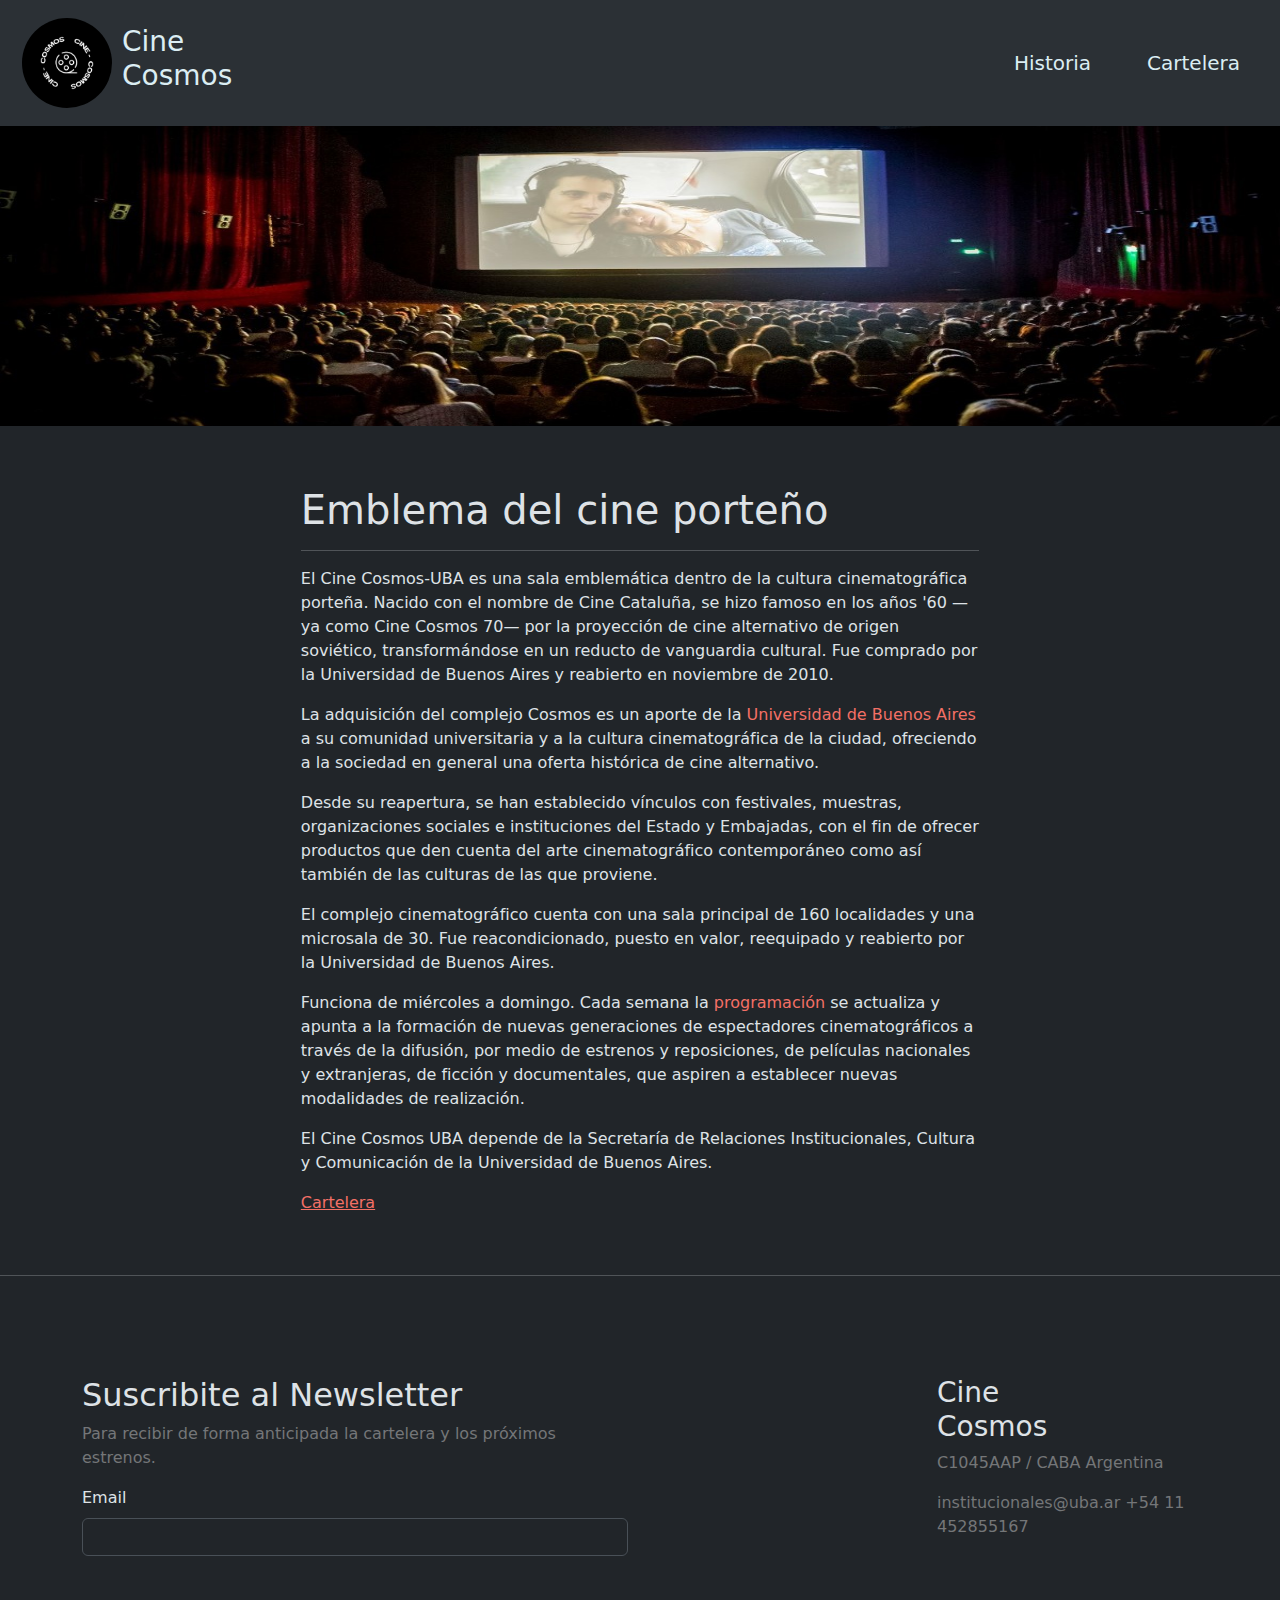
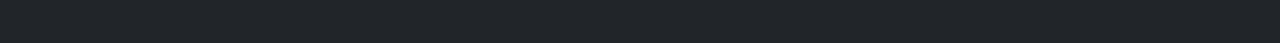
==== pages/historia.html @ e0caf977 "cambios menores en el sass" ====
<!DOCTYPE html>
<html lang="es" data-bs-theme="dark">

<head>
    <meta charset="UTF-8">
    <meta name="viewport" content="width=device-width, initial-scale=1.0">
    <link rel="stylesheet" href="../css/styles.css">
    <link rel="stylesheet" href="https://cdnjs.cloudflare.com/ajax/libs/font-awesome/6.5.1/css/all.min.css"
        integrity="sha512-DTOQO9RWCH3ppGqcWaEA1BIZOC6xxalwEsw9c2QQeAIftl+Vegovlnee1c9QX4TctnWMn13TZye+giMm8e2LwA=="
        crossorigin="anonymous" referrerpolicy="no-referrer" />
    <link href="https://cdn.jsdelivr.net/npm/bootstrap@5.3.3/dist/css/bootstrap.min.css" rel="stylesheet"
        integrity="sha384-QWTKZyjpPEjISv5WaRU9OFeRpok6YctnYmDr5pNlyT2bRjXh0JMhjY6hW+ALEwIH" crossorigin="anonymous">
    <link rel="shortcut icon" href="../IMG/icon.png" type="image/x-icon">
    <link rel="preconnect" href="https://fonts.googleapis.com">
    <link rel="preconnect" href="https://fonts.gstatic.com" crossorigin>
    <link href="https://fonts.googleapis.com/css2?family=Amiri+Quran&display=swap" rel="stylesheet">
    <title>Cine-Cosmos</title>
</head>

<body>

    <header>
        <nav class="navbar navbar-expand-lg bg-body-tertiary">
            <div class="container-fluid">
                <a href="/"><img src="../IMG/icon.png" alt="" class="logo" width="90" height="90">
                </a>
                <a href="">
                    <h3>Cine<br>Cosmos</h3>
                </a>

                <button class="navbar-toggler me-3" type="button" data-bs-toggle="collapse" data-bs-target="#btn"
                    aria-controls="navbarSupportedContent" aria-expanded="false" aria-label="Toggle navigation">
                    <span class="navbar-toggler-icon"></span>
                </button>

                <div class="collapse navbar-collapse" id="btn">
                    <ul class="navbar-nav ms-auto">
                        <li class="nav-item">
                            <a class="nav-link fs-5" href="../pages/historia.html#peliculaH1">Historia</a>
                        </li>
                        <li class="nav-item">
                            <a class="nav-link fs-5" href="../index.html#cartelera">Cartelera</a>
                        </li>
                    </ul>
                </div>
            </div>
        </nav>
    </header>

    <!-- seccion historia  -->


    <section>
        <div class="img-portada">
            <img src="../IMG/Historia.jpg" alt="portada" class=" w-100">
        </div>
        <div class="seccion-historia">
            <div class="container-historia">
                <div class="row justify-content-center">
                    <div class="col-sm-7">
                        <h1 id="peliculaH1">Emblema del cine porteño</h1>
                        <hr>
                        <div class="historia-texto">
                            <p>El Cine Cosmos-UBA es una sala emblemática dentro de la cultura cinematográfica porteña.
                                Nacido con el nombre de Cine Cataluña, se hizo famoso en los años '60 —ya como Cine
                                Cosmos 70— por la proyección de cine alternativo de origen soviético, transformándose en
                                un reducto de vanguardia cultural. Fue comprado por la Universidad de Buenos Aires y
                                reabierto en noviembre de 2010.</p>
                        </div>
                        <p class="pHistoria">
                            La adquisición del complejo Cosmos es un aporte de la <span>Universidad de Buenos
                                Aires</span> a su comunidad universitaria y
                            a la cultura cinematográfica de la ciudad, ofreciendo a la sociedad en general una oferta
                            histórica de cine alternativo.
                        </p>
                        <p class="pHistoria">
                            Desde su reapertura, se han establecido vínculos con festivales, muestras, organizaciones
                            sociales e instituciones del Estado y Embajadas, con el fin de ofrecer productos que den
                            cuenta del arte cinematográfico contemporáneo como así también de las culturas de las que
                            proviene.
                        </p>
                        <p class="pHistoria">
                            El complejo cinematográfico cuenta con una sala principal de 160 localidades y una microsala
                            de 30. Fue reacondicionado, puesto en valor, reequipado y reabierto por la Universidad de
                            Buenos Aires.
                        </p>
                        <p class="pHistoria">
                            Funciona de miércoles a domingo. Cada semana la <span>programación</span> se actualiza y
                            apunta a la formación de
                            nuevas generaciones de espectadores cinematográficos a través de la difusión, por medio de
                            estrenos y reposiciones, de películas nacionales y extranjeras, de ficción y documentales,
                            que aspiren a establecer nuevas modalidades de realización.
                        </p>
                        <p class="pHistoria">
                            El Cine Cosmos UBA depende de la Secretaría de Relaciones Institucionales, Cultura y
                            Comunicación de la Universidad de Buenos Aires.</p>
                        <a href="../index.html#cartelera">Cartelera</a>
                    </div>
                </div>
            </div>

        </div>
    </section>






















    <!-- segundo footer  -->

    <hr>
    <div class="segundoFooter">
        <div class="container">
            <div class="row justify-content-start">
                <div class="col-sm-6">
                    <h2><i class="fa-solid fa-envelope"></i> Suscribite al Newsletter</h2>
                    <p class="lightText">Para recibir de forma anticipada la
                        cartelera y los próximos estrenos.</p>
                    <label for="inputEmail4" class="form-label">Email</label>
                    <input type="email" class="form-control" id="inputEmail4">
                </div>

                <div class="col-sm-3 offset-md-3">
                    <h3>Cine<br>Cosmos</h3>
                    <p class="lightText">C1045AAP / CABA Argentina</p>
                    <p class="lightText">institucionales@uba.ar
                        +54 11 452855167</p>
                    <div class="redes row">
                        <a href="https://facebook.com" target="_blank"><i class="fa-brands fa-facebook"></i></a>
                        <a href="https://twitter.com" target="_blank"><i class="fa-brands fa-x-twitter"></i></a>
                        <a href="https://instagram.com" target="_blank"><i class="fa-brands fa-instagram"></i></a>
                    </div>
                </div>
            </div>
        </div>
    </div>

    <script src="https://cdn.jsdelivr.net/npm/bootstrap@5.3.3/dist/js/bootstrap.bundle.min.js"
        integrity="sha384-YvpcrYf0tY3lHB60NNkmXc5s9fDVZLESaAA55NDzOxhy9GkcIdslK1eN7N6jIeHz"
        crossorigin="anonymous"></script>
</body>

</html>
---- css/styles.css ----
* {
  margin: 0;
  padding: 0;
  box-sizing: border-box;
}

body {
  margin: 0;
}

.corousel .carousel-inner .carousel-item {
  width: 100%;
  max-height: 800px;
}

.h1Carousel {
  font-size: 70px;
  font-weight: 500;
  line-height: 1.2;
  color: #dbedf3;
  text-shadow: 2px 2px 3px black;
}

.carousel-caption {
  top: 500px;
  position: absolute;
  text-align: center;
}
.carousel-caption p {
  margin-bottom: 0.5rem;
  font-weight: 500;
  line-height: 1.2;
  color: #dbedf3;
  text-shadow: 1px 1px 2px black;
}

.horarios {
  font-size: 20px;
}
.horarios span {
  color: #f37066;
}

@media only screen and (min-device-width: 414px) and (max-device-width: 736px) {
  .container {
    max-width: 720px;
  }
  .col-sm-6 {
    flex: 0 0 50%;
    max-width: 50%;
  }
  .col-sm-5 {
    flex: 0 0 41%;
    max-width: 41%;
  }
}
header {
  width: 100%;
}
header img {
  margin: 10px;
  border-radius: 50%;
}
header a {
  text-decoration: none;
  color: #dbedf3;
}
header .nav-item {
  padding: 20px;
}
header .nav-link {
  color: #dbedf3;
}

.wrapper-seccion {
  display: block;
  margin: 50px;
  margin-top: 100px;
}

.titulo-seccion {
  margin: 2%;
  color: #dbedf3;
  margin-left: 10px;
  margin-right: 5px;
}

.col .card {
  position: relative;
  display: flex;
  flex-direction: column;
  border: 1px solid #dbedf3 0, 0, 0, 0.125;
  border-radius: 0.25rem;
}
.col .card .card-img-top {
  object-fit: cover;
  width: 100%;
}
.col .card img {
  vertical-align: middle;
  border-style: none;
}
.col .card .card-body {
  padding: 10px 20px;
}
.col .card .card-title {
  color: #dbedf3;
}
.col .card .card-footer a {
  justify-content: center;
  color: color-secundary;
  margin-left: 93px;
  text-decoration: none;
}
.col .card .card-footer a :hover {
  color: #dbedf3;
}

.lightText {
  color: #747678;
}

.primerfooter {
  display: block;
  margin-left: 250px;
  margin-right: 250px;
  margin-top: 100px;
}

.map-responsive iframe {
  overflow: hidden;
}

.container {
  width: 100%;
}

.segundoFooter {
  margin: 5%;
  flex-wrap: wrap;
  margin-right: -15px;
  margin-left: -15px;
  margin-top: 100px;
}
.segundoFooter .redes {
  display: inline-block;
  vertical-align: baseline;
  margin-left: 8px;
}
.segundoFooter .redes a {
  padding: 10px;
}
.segundoFooter .redes i {
  color: #dbedf3;
}

.container-historia {
  width: 100%;
}

.seccion-historia {
  margin: 60px;
  margin-left: 50px;
  margin-right: 50px;
}

.img-portada {
  overflow: hidden;
  height: 300px;
}

.img-portada img {
  vertical-align: middle;
  border-style: none;
  height: 350px;
}

img {
  vertical-align: middle;
  border-style: none;
}

.container-historia span {
  color: #f37066;
}
.container-historia a {
  color: #f37066;
}
.container-historia a :hover {
  color: #dbedf3;
}

/*# sourceMappingURL=styles.css.map */
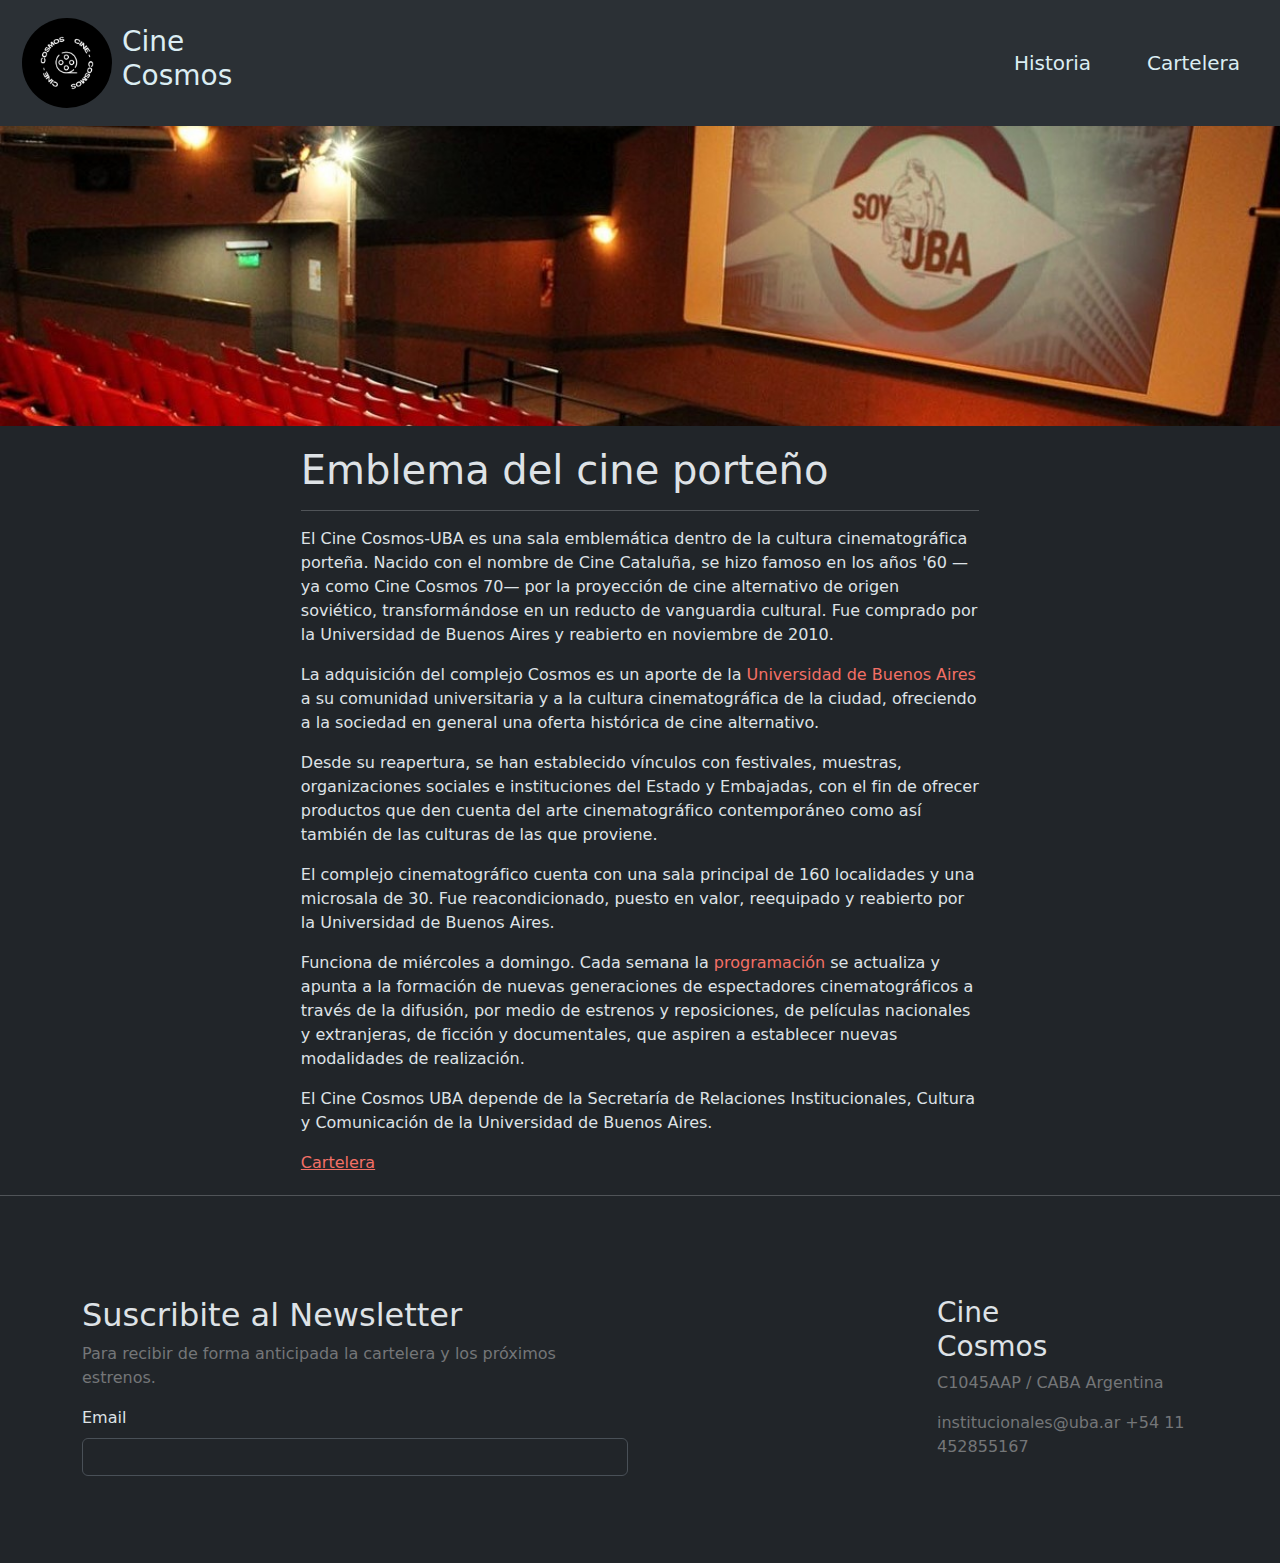
==== commit d72d8a04: "cambios en el index" ====
--- a/pages/historia.html
+++ b/pages/historia.html
@@ -52,7 +52,7 @@
 
     <section>
         <div class="img-portada">
-            <img src="../IMG/Historia.jpg" alt="portada" class=" w-100">
+            <img src="../IMG/Historia.jpg" alt="portada" class="d-block w-100">
         </div>
         <div class="seccion-historia">
             <div class="container-historia">
--- a/css/styles.css
+++ b/css/styles.css
@@ -76,6 +76,8 @@
   display: block;
   margin: 50px;
   margin-top: 100px;
+  margin-left: 50px;
+  margin-right: 50px;
 }
 
 .titulo-seccion {
@@ -107,12 +109,17 @@
   color: #dbedf3;
 }
 .col .card .card-footer a {
-  justify-content: center;
-  color: color-secundary;
-  margin-left: 93px;
+  color: #f37066;
   text-decoration: none;
 }
 .col .card .card-footer a :hover {
+  color: #dbedf3;
+}
+.col .card .card-footer p {
+  justify-content: center;
+  text-align: center;
+}
+.col .card .card-footer p span {
   color: #dbedf3;
 }
 
@@ -159,7 +166,7 @@
 }
 
 .seccion-historia {
-  margin: 60px;
+  margin: 20px;
   margin-left: 50px;
   margin-right: 50px;
 }
@@ -172,7 +179,6 @@
 .img-portada img {
   vertical-align: middle;
   border-style: none;
-  height: 350px;
 }
 
 img {
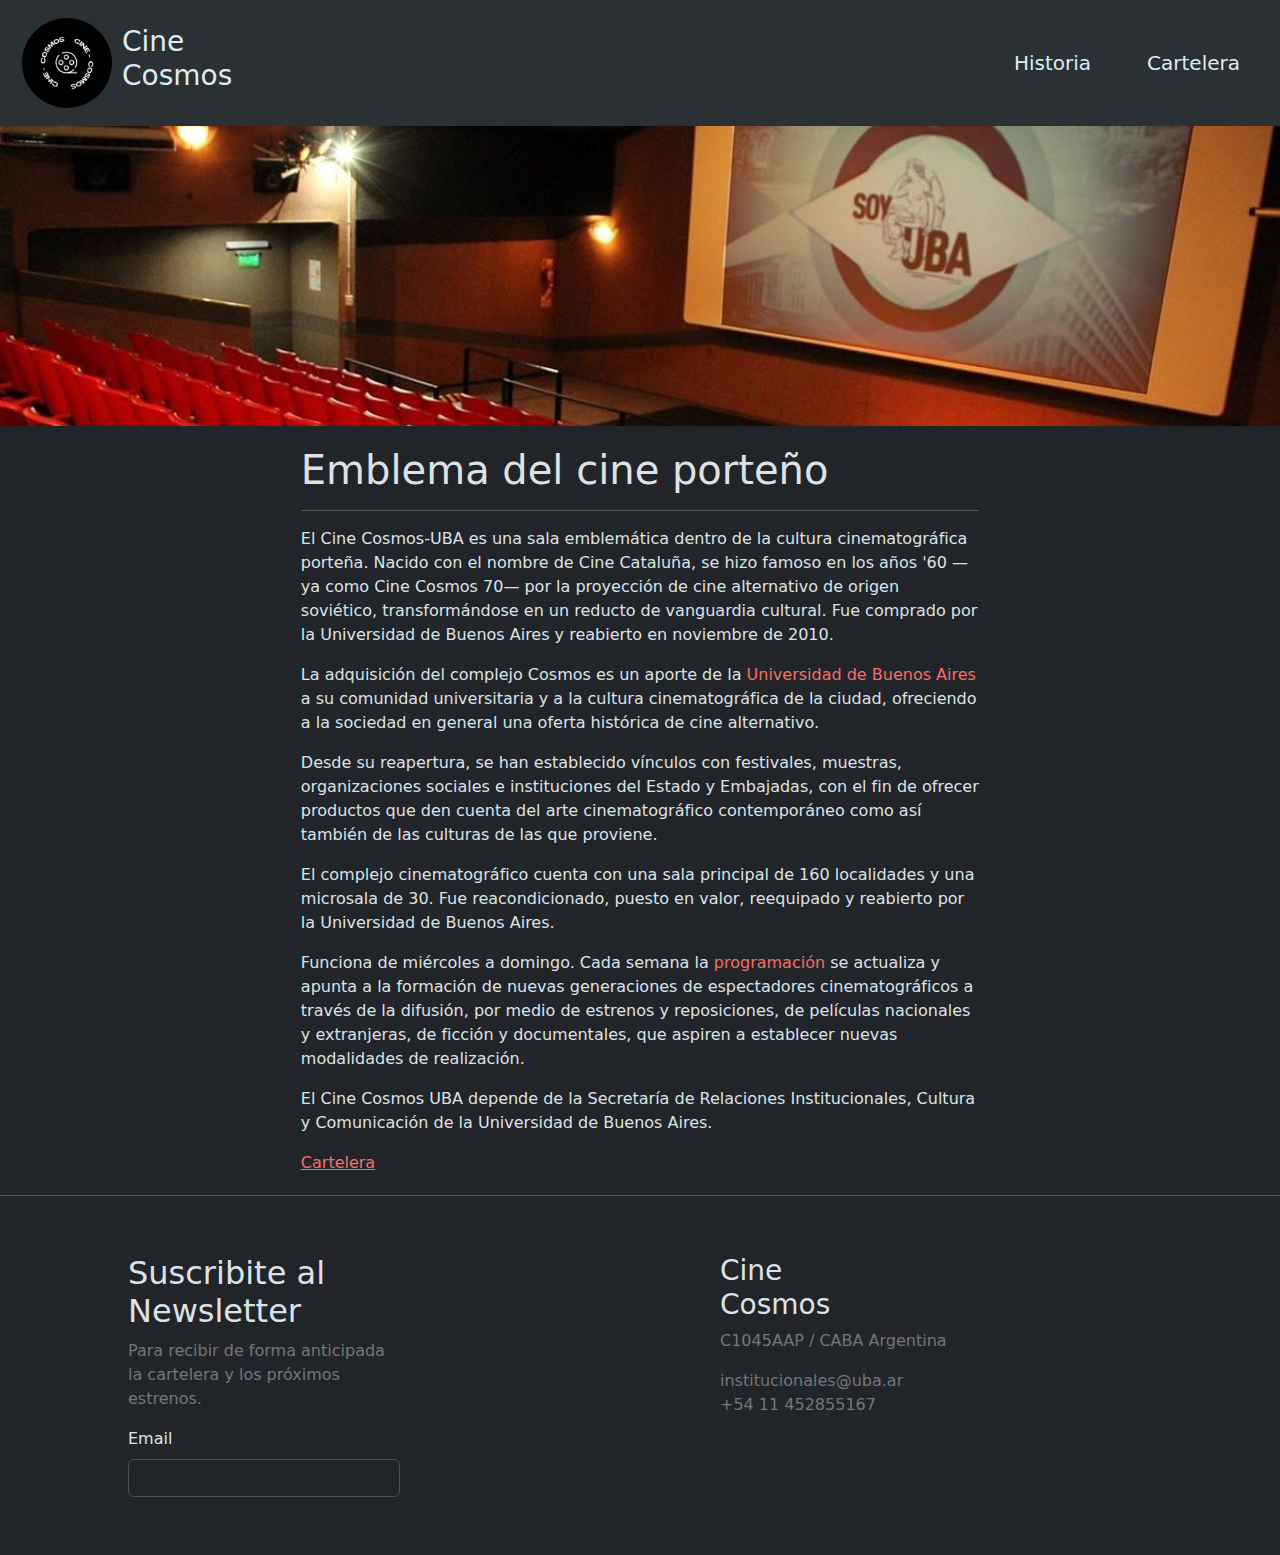
==== commit 0812f99f: "retoques menores en sass" ====
--- a/pages/historia.html
+++ b/pages/historia.html
@@ -101,46 +101,21 @@
 
         </div>
     </section>
-
-
-
-
-
-
-
-
-
-
-
-
-
-
-
-
-
-
-
-
-
-
-    <!-- segundo footer  -->
-
-    <hr>
+<hr>
     <div class="segundoFooter">
-        <div class="container">
+        <div class="container-footer">
             <div class="row justify-content-start">
-                <div class="col-sm-6">
+                <div class="col-sm-3">
                     <h2><i class="fa-solid fa-envelope"></i> Suscribite al Newsletter</h2>
                     <p class="lightText">Para recibir de forma anticipada la
                         cartelera y los próximos estrenos.</p>
                     <label for="inputEmail4" class="form-label">Email</label>
-                    <input type="email" class="form-control" id="inputEmail4">
+                    <input type="email" class="form-control col-sm-1" id="inputEmail4">
                 </div>
-
-                <div class="col-sm-3 offset-md-3">
+                <div class="col-sm-4 offset-md-3">
                     <h3>Cine<br>Cosmos</h3>
                     <p class="lightText">C1045AAP / CABA Argentina</p>
-                    <p class="lightText">institucionales@uba.ar
+                    <p class="lightText">institucionales@uba.ar<br>
                         +54 11 452855167</p>
                     <div class="redes row">
                         <a href="https://facebook.com" target="_blank"><i class="fa-brands fa-facebook"></i></a>
--- a/css/styles.css
+++ b/css/styles.css
@@ -68,7 +68,7 @@
 header .nav-item {
   padding: 20px;
 }
-header .nav-link {
+header .nav-item .nav-link {
   color: #dbedf3;
 }
 
@@ -108,15 +108,18 @@
 .col .card .card-title {
   color: #dbedf3;
 }
+.col .card .card-footer {
+  text-align: center;
+}
 .col .card .card-footer a {
   color: #f37066;
   text-decoration: none;
+  text-align: center;
 }
 .col .card .card-footer a :hover {
   color: #dbedf3;
 }
 .col .card .card-footer p {
-  justify-content: center;
   text-align: center;
 }
 .col .card .card-footer p span {
@@ -128,14 +131,22 @@
 }
 
 .primerfooter {
+  padding: 50px;
   display: block;
-  margin-left: 250px;
-  margin-right: 250px;
-  margin-top: 100px;
-}
-
-.map-responsive iframe {
-  overflow: hidden;
+}
+.primerfooter .como-llegar {
+  text-align: center;
+}
+.primerfooter .como-llegar .titulo-seccion {
+  margin-left: 20px;
+}
+.primerfooter .como-llegar .locacion a {
+  color: #f37066;
+  text-decoration: none;
+  text-align: center;
+}
+.primerfooter .como-llegar .locacion a :hover {
+  color: #dbedf3;
 }
 
 .container {
@@ -143,24 +154,37 @@
 }
 
 .segundoFooter {
+  margin-right: 50px;
+  margin-left: 70px;
+  justify-content: center;
+  align-items: center;
+}
+.segundoFooter .container-footer {
+  width: 100%;
   margin: 5%;
   flex-wrap: wrap;
-  margin-right: -15px;
-  margin-left: -15px;
-  margin-top: 100px;
-}
-.segundoFooter .redes {
+}
+.segundoFooter .container-footer .justify-content-start {
+  justify-content: flex-start;
+}
+.segundoFooter .container-footer .justify-content-start .redes {
   display: inline-block;
   vertical-align: baseline;
   margin-left: 8px;
-}
-.segundoFooter .redes a {
+  margin: 10px;
+}
+.segundoFooter .container-footer .justify-content-start .redes a {
   padding: 10px;
 }
-.segundoFooter .redes i {
-  color: #dbedf3;
-}
-
+.segundoFooter .container-footer .justify-content-start .redes i {
+  color: #dbedf3;
+}
+
+@media (min-width: 992px) {
+  .container {
+    max-width: 960px;
+  }
+}
 .container-historia {
   width: 100%;
 }
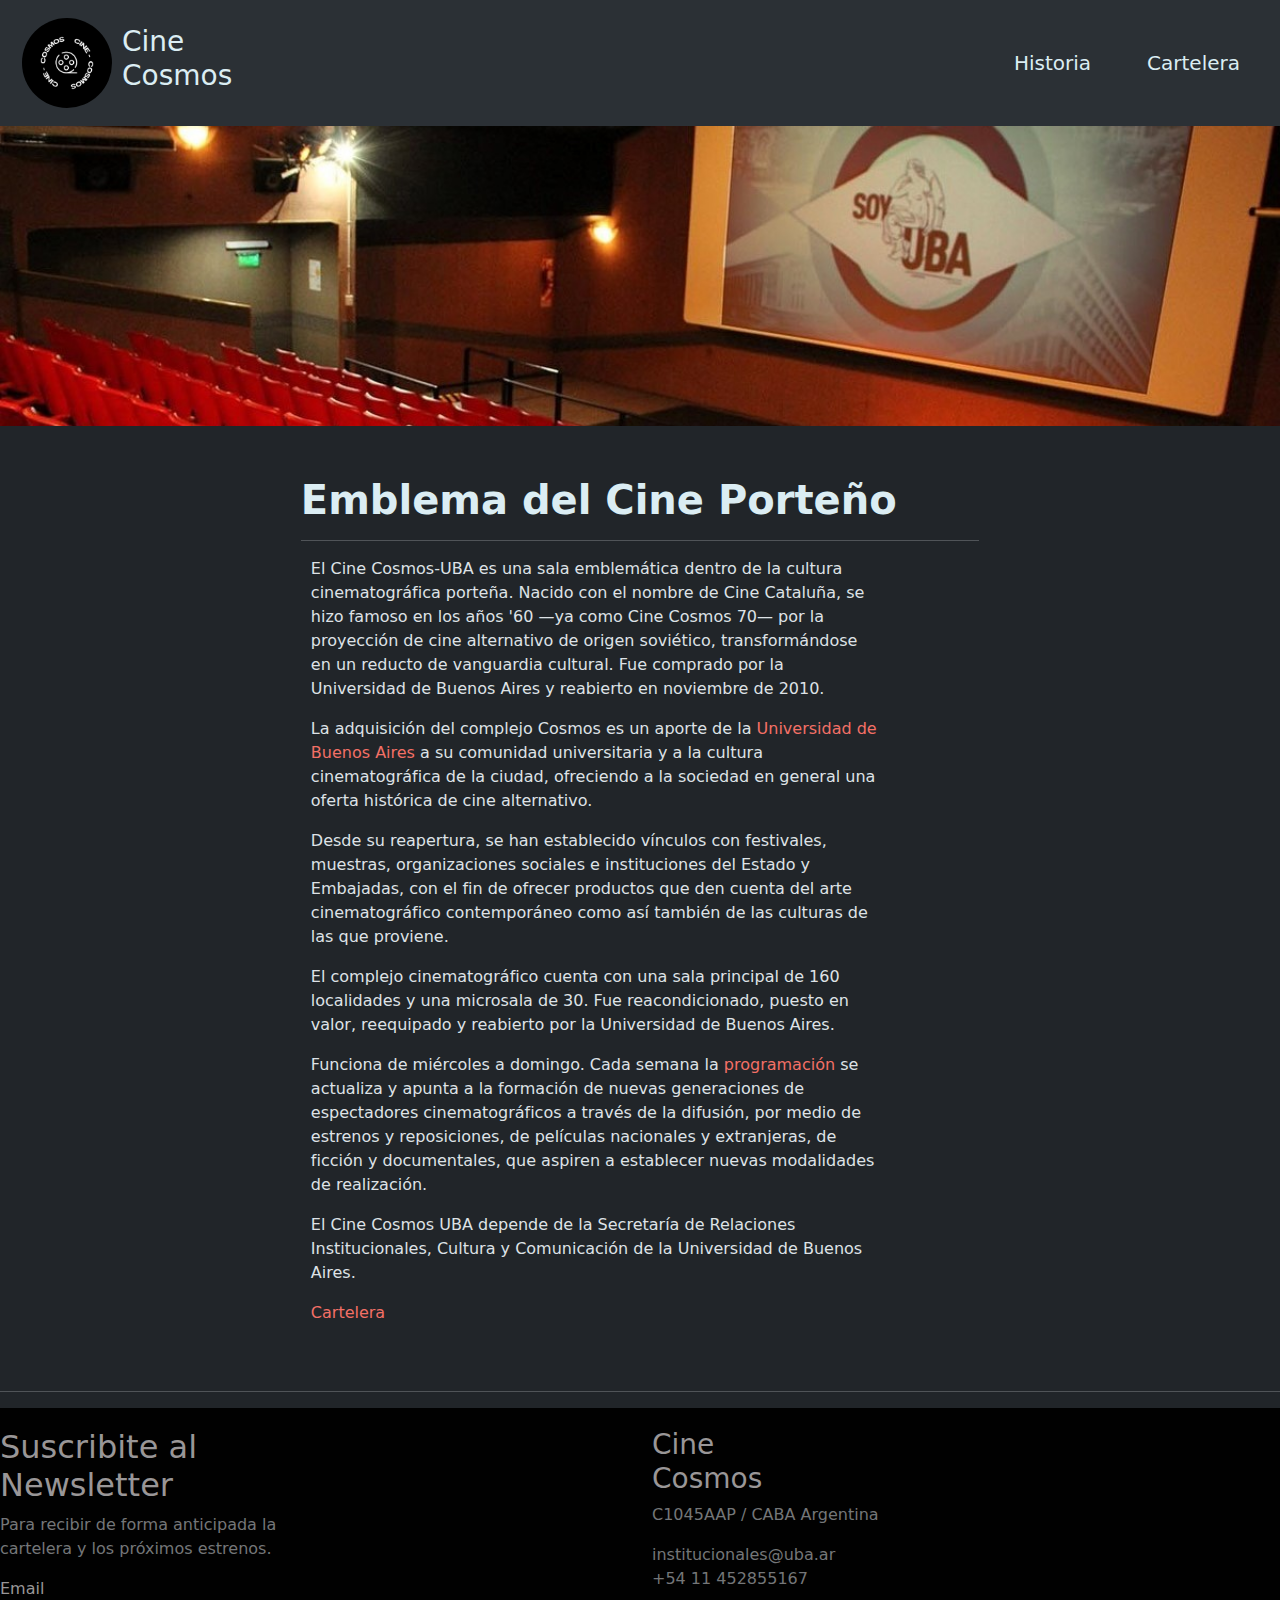
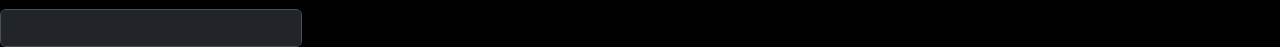
==== commit 3f1edc69: "seccion historia final" ====
--- a/pages/historia.html
+++ b/pages/historia.html
@@ -52,13 +52,13 @@
 
     <section>
         <div class="img-portada">
-            <img src="../IMG/Historia.jpg" alt="portada" class="d-block w-100">
+            <img src="../IMG/Historia.jpg" alt="portada" class="w-100">
         </div>
         <div class="seccion-historia">
             <div class="container-historia">
                 <div class="row justify-content-center">
                     <div class="col-sm-7">
-                        <h1 id="peliculaH1">Emblema del cine porteño</h1>
+                        <h1 id="peliculaH1">Emblema del Cine Porteño</h1>
                         <hr>
                         <div class="historia-texto">
                             <p>El Cine Cosmos-UBA es una sala emblemática dentro de la cultura cinematográfica porteña.
@@ -66,42 +66,50 @@
                                 Cosmos 70— por la proyección de cine alternativo de origen soviético, transformándose en
                                 un reducto de vanguardia cultural. Fue comprado por la Universidad de Buenos Aires y
                                 reabierto en noviembre de 2010.</p>
+
+                            <p>
+                                La adquisición del complejo Cosmos es un aporte de la <span>Universidad de Buenos
+                                    Aires</span> a su comunidad universitaria y
+                                a la cultura cinematográfica de la ciudad, ofreciendo a la sociedad en general una
+                                oferta
+                                histórica de cine alternativo.
+                            </p>
+                            <p>
+                                Desde su reapertura, se han establecido vínculos con festivales, muestras,
+                                organizaciones
+                                sociales e instituciones del Estado y Embajadas, con el fin de ofrecer productos que den
+                                cuenta del arte cinematográfico contemporáneo como así también de las culturas de las
+                                que
+                                proviene.
+                            </p>
+                            <p>
+                                El complejo cinematográfico cuenta con una sala principal de 160 localidades y una
+                                microsala
+                                de 30. Fue reacondicionado, puesto en valor, reequipado y reabierto por la Universidad
+                                de
+                                Buenos Aires.
+                            </p>
+                            <p>
+                                Funciona de miércoles a domingo. Cada semana la <span>programación</span> se actualiza y
+                                apunta a la formación de
+                                nuevas generaciones de espectadores cinematográficos a través de la difusión, por medio
+                                de
+                                estrenos y reposiciones, de películas nacionales y extranjeras, de ficción y
+                                documentales,
+                                que aspiren a establecer nuevas modalidades de realización.
+                            </p>
+                            <p>
+                                El Cine Cosmos UBA depende de la Secretaría de Relaciones Institucionales, Cultura y
+                                Comunicación de la Universidad de Buenos Aires.</p>
+                            <a href="../index.html#cartelera">Cartelera</a>
                         </div>
-                        <p class="pHistoria">
-                            La adquisición del complejo Cosmos es un aporte de la <span>Universidad de Buenos
-                                Aires</span> a su comunidad universitaria y
-                            a la cultura cinematográfica de la ciudad, ofreciendo a la sociedad en general una oferta
-                            histórica de cine alternativo.
-                        </p>
-                        <p class="pHistoria">
-                            Desde su reapertura, se han establecido vínculos con festivales, muestras, organizaciones
-                            sociales e instituciones del Estado y Embajadas, con el fin de ofrecer productos que den
-                            cuenta del arte cinematográfico contemporáneo como así también de las culturas de las que
-                            proviene.
-                        </p>
-                        <p class="pHistoria">
-                            El complejo cinematográfico cuenta con una sala principal de 160 localidades y una microsala
-                            de 30. Fue reacondicionado, puesto en valor, reequipado y reabierto por la Universidad de
-                            Buenos Aires.
-                        </p>
-                        <p class="pHistoria">
-                            Funciona de miércoles a domingo. Cada semana la <span>programación</span> se actualiza y
-                            apunta a la formación de
-                            nuevas generaciones de espectadores cinematográficos a través de la difusión, por medio de
-                            estrenos y reposiciones, de películas nacionales y extranjeras, de ficción y documentales,
-                            que aspiren a establecer nuevas modalidades de realización.
-                        </p>
-                        <p class="pHistoria">
-                            El Cine Cosmos UBA depende de la Secretaría de Relaciones Institucionales, Cultura y
-                            Comunicación de la Universidad de Buenos Aires.</p>
-                        <a href="../index.html#cartelera">Cartelera</a>
                     </div>
                 </div>
             </div>
 
         </div>
     </section>
-<hr>
+    <hr>
     <div class="segundoFooter">
         <div class="container-footer">
             <div class="row justify-content-start">
--- a/css/styles.css
+++ b/css/styles.css
@@ -71,6 +71,9 @@
 header .nav-item .nav-link {
   color: #dbedf3;
 }
+header .nav-item .nav-link:hover {
+  color: #f37066;
+}
 
 .wrapper-seccion {
   display: block;
@@ -116,7 +119,7 @@
   text-decoration: none;
   text-align: center;
 }
-.col .card .card-footer a :hover {
+.col .card .card-footer a:hover {
   color: #dbedf3;
 }
 .col .card .card-footer p {
@@ -149,50 +152,34 @@
   color: #dbedf3;
 }
 
-.container {
-  width: 100%;
-}
-
 .segundoFooter {
-  margin-right: 50px;
-  margin-left: 70px;
-  justify-content: center;
-  align-items: center;
-}
-.segundoFooter .container-footer {
-  width: 100%;
-  margin: 5%;
-  flex-wrap: wrap;
-}
-.segundoFooter .container-footer .justify-content-start {
-  justify-content: flex-start;
-}
-.segundoFooter .container-footer .justify-content-start .redes {
-  display: inline-block;
-  vertical-align: baseline;
-  margin-left: 8px;
-  margin: 10px;
-}
-.segundoFooter .container-footer .justify-content-start .redes a {
-  padding: 10px;
-}
-.segundoFooter .container-footer .justify-content-start .redes i {
-  color: #dbedf3;
-}
-
-@media (min-width: 992px) {
-  .container {
-    max-width: 960px;
-  }
-}
-.container-historia {
-  width: 100%;
+  background-color: #010101;
+  color: #999697;
+  padding-top: 20px;
 }
 
 .seccion-historia {
-  margin: 20px;
-  margin-left: 50px;
-  margin-right: 50px;
+  padding: 50px;
+}
+.seccion-historia .container-historia {
+  width: 100%;
+}
+.seccion-historia .container-historia h1 {
+  color: #dbedf3;
+  font-weight: bolder;
+  text-align: left;
+}
+.seccion-historia .container-historia .historia-texto {
+  margin-left: 10px;
+  margin-right: 100px;
+  text-align: left;
+}
+.seccion-historia .container-historia .historia-texto a {
+  color: #f37066;
+  text-decoration: none;
+}
+.seccion-historia .container-historia .historia-texto a:hover {
+  color: #dbedf3;
 }
 
 .img-portada {
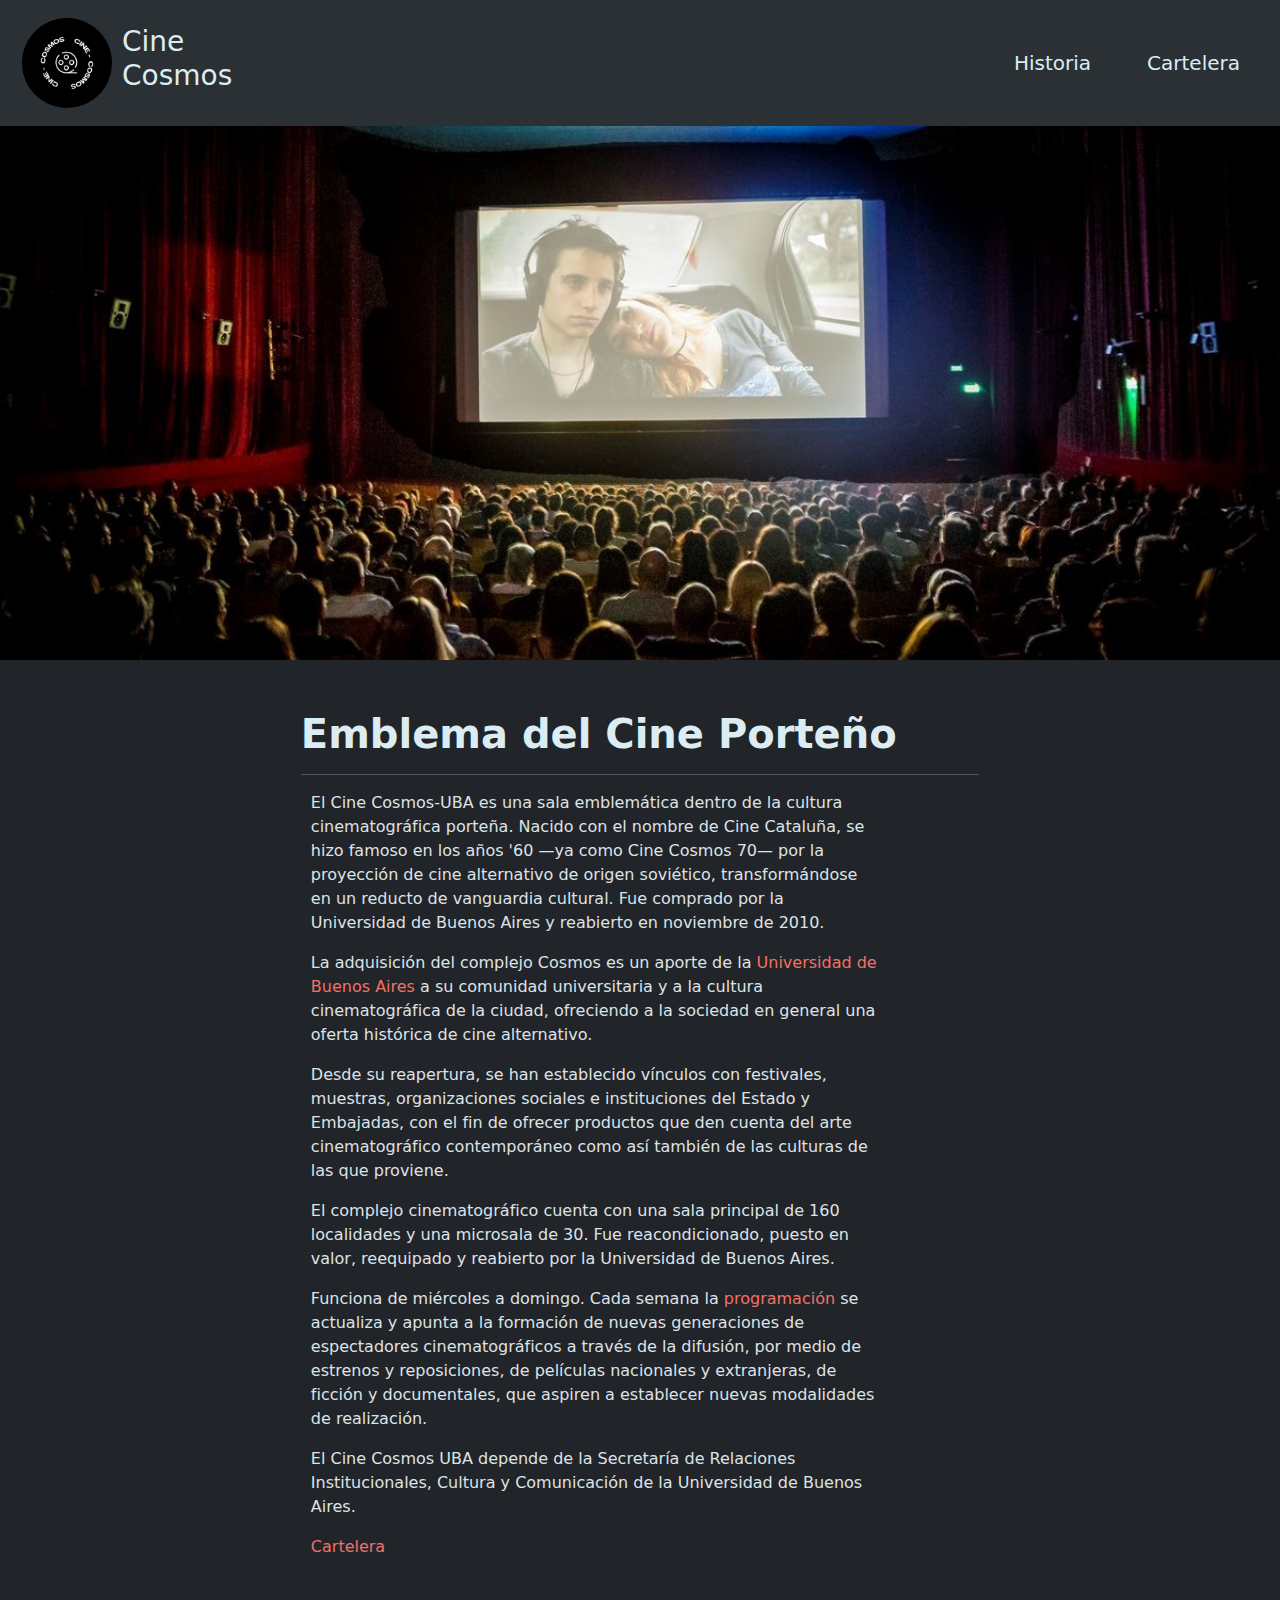
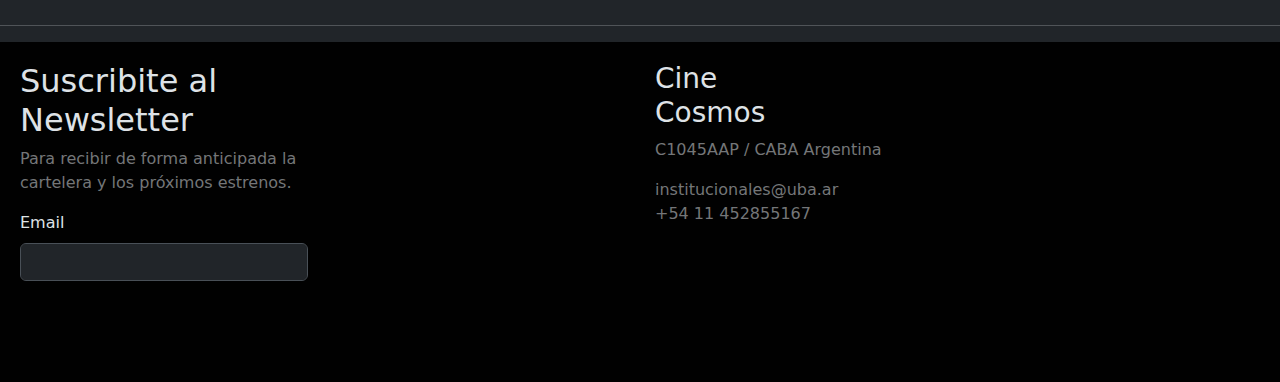
==== commit 62d9c331: "footer terminado" ====
--- a/pages/historia.html
+++ b/pages/historia.html
@@ -52,7 +52,7 @@
 
     <section>
         <div class="img-portada">
-            <img src="../IMG/Historia.jpg" alt="portada" class="w-100">
+            <img src="../IMG/Historia.jpg"  id="imghistoria"  alt="portada" class="w-100">
         </div>
         <div class="seccion-historia">
             <div class="container-historia">
--- a/css/styles.css
+++ b/css/styles.css
@@ -77,10 +77,10 @@
 
 .wrapper-seccion {
   display: block;
-  margin: 50px;
+  margin: 0 auto;
   margin-top: 100px;
-  margin-left: 50px;
-  margin-right: 50px;
+  padding-left: 60px;
+  padding-right: 60px;
 }
 
 .titulo-seccion {
@@ -129,6 +129,10 @@
   color: #dbedf3;
 }
 
+.footer {
+  display: block;
+}
+
 .lightText {
   color: #747678;
 }
@@ -154,8 +158,60 @@
 
 .segundoFooter {
   background-color: #010101;
-  color: #999697;
   padding-top: 20px;
+}
+.segundoFooter .container {
+  width: 100%;
+  padding-right: 15px;
+  padding-left: 15px;
+  margin-right: auto;
+  margin-left: auto;
+}
+
+.container-footer {
+  width: 100%;
+  padding-right: 20px;
+  padding-left: 20px;
+  margin-right: auto;
+  margin-left: auto;
+}
+.container-footer .justify-content-start {
+  justify-content: flex-start;
+}
+.container-footer .justify-content-start .col-sm-3 {
+  margin-bottom: 20px;
+  padding-right: 15px;
+  padding-left: 15px;
+}
+.container-footer .justify-content-start .col-sm-3 h4 {
+  color: #dbedf3;
+}
+.container-footer .row {
+  display: flex;
+  flex-wrap: wrap;
+  margin-right: -15px;
+  margin-left: -15px;
+}
+.container-footer .col-sm-4 {
+  margin-bottom: 20px;
+  padding-right: 15px;
+  padding-left: 15px;
+}
+.container-footer .col-sm-4 h4 {
+  color: #dbedf3;
+}
+.container-footer .col-sm-4 .redes {
+  display: flex;
+  flex-wrap: wrap;
+  margin-right: -15px;
+  margin-left: -15px;
+}
+.container-footer .col-sm-4 .redes a {
+  height: 20px;
+  margin: 10px;
+  margin-right: 5px;
+  vertical-align: baseline;
+  color: #dbedf3;
 }
 
 .seccion-historia {
@@ -184,19 +240,16 @@
 
 .img-portada {
   overflow: hidden;
-  height: 300px;
-}
-
+  height: 50%;
+}
+.img-portada #imghistoria {
+  height: 100%;
+}
 .img-portada img {
   vertical-align: middle;
   border-style: none;
 }
 
-img {
-  vertical-align: middle;
-  border-style: none;
-}
-
 .container-historia span {
   color: #f37066;
 }
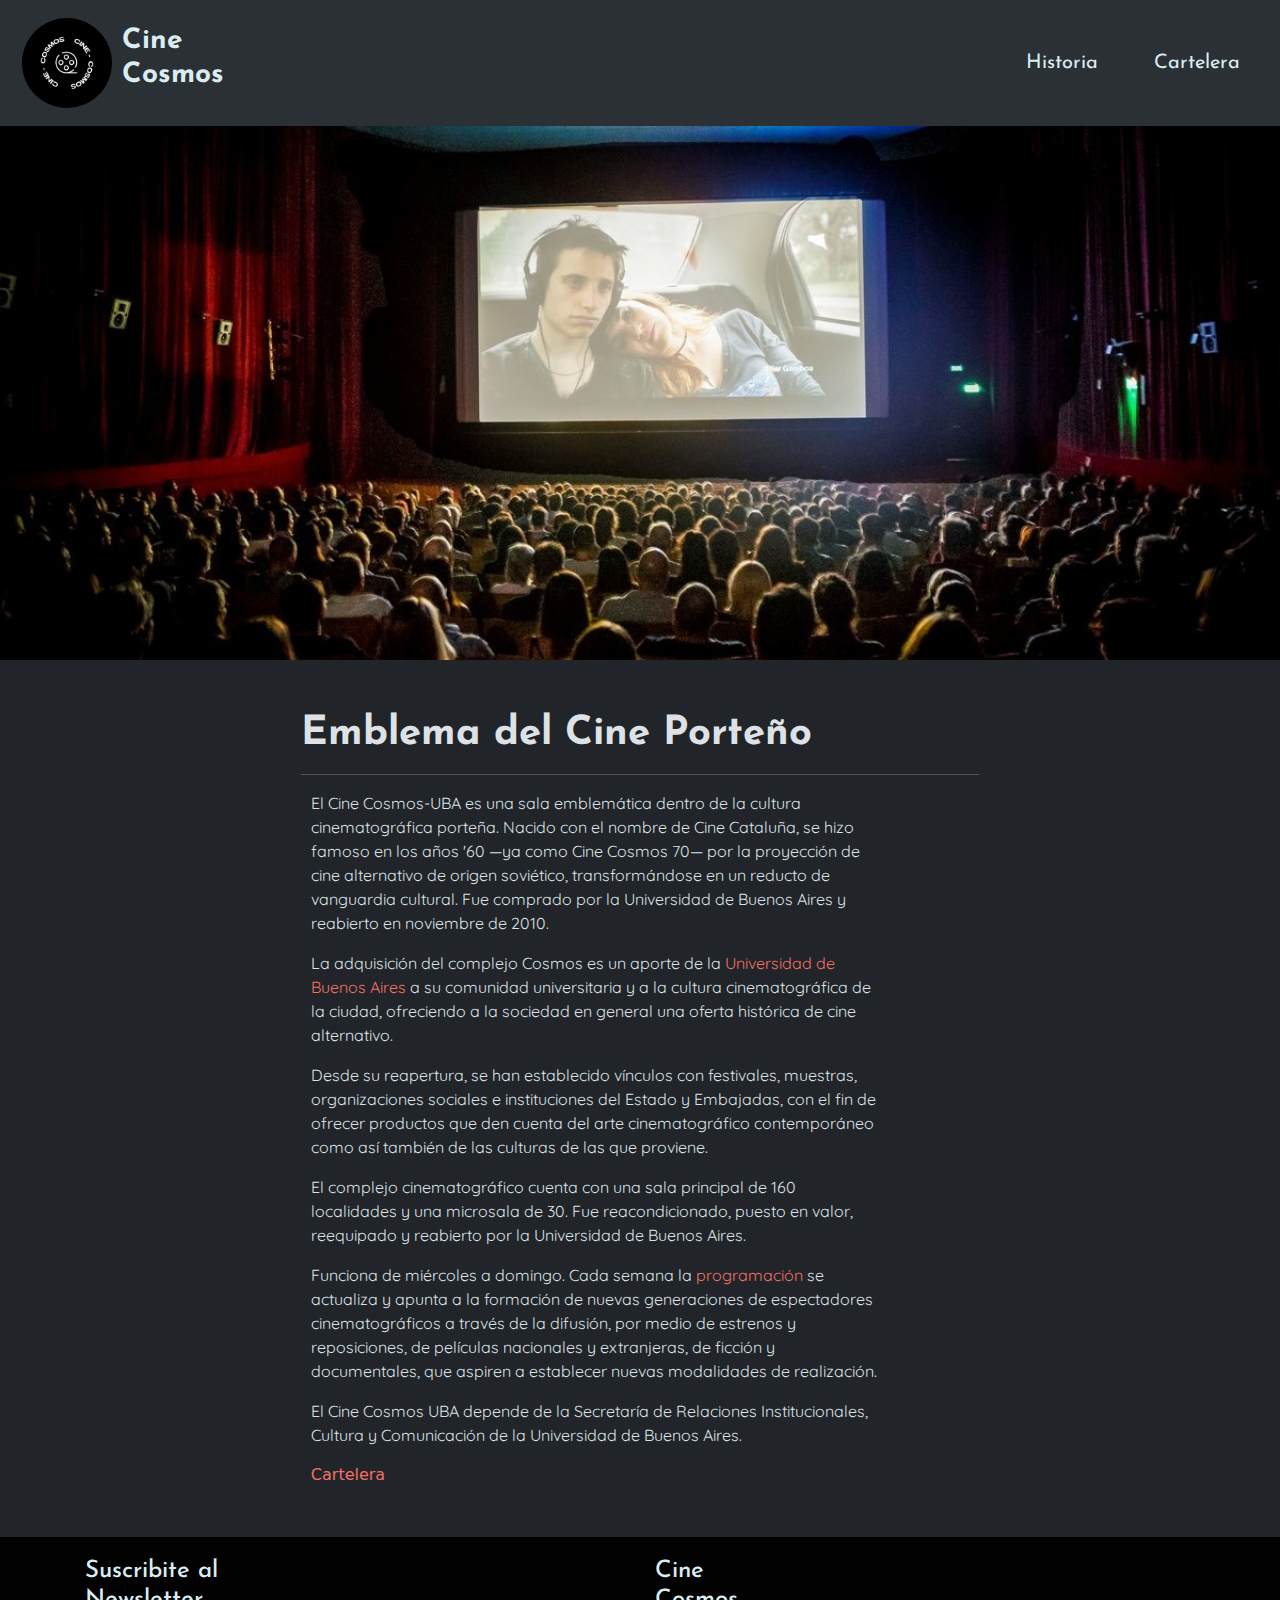
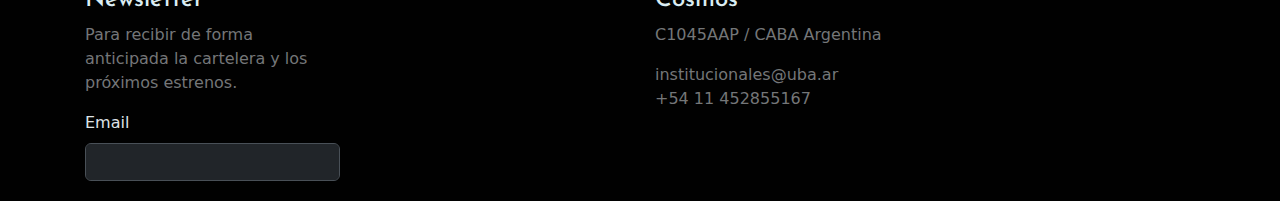
==== commit 0cfaa643: "cambios finales" ====
--- a/pages/historia.html
+++ b/pages/historia.html
@@ -14,6 +14,14 @@
     <link rel="preconnect" href="https://fonts.googleapis.com">
     <link rel="preconnect" href="https://fonts.gstatic.com" crossorigin>
     <link href="https://fonts.googleapis.com/css2?family=Amiri+Quran&display=swap" rel="stylesheet">
+    <link rel="preconnect" href="https://fonts.googleapis.com">
+    <link rel="preconnect" href="https://fonts.gstatic.com" crossorigin>
+    <link href="https://fonts.googleapis.com/css2?family=Quicksand:wght@300..700&display=swap" rel="stylesheet">
+    <link rel="preconnect" href="https://fonts.googleapis.com">
+    <link rel="preconnect" href="https://fonts.gstatic.com" crossorigin>
+    <link
+        href="https://fonts.googleapis.com/css2?family=Josefin+Sans:ital,wght@0,100..700;1,100..700&family=Quicksand:wght@300..700&display=swap"
+        rel="stylesheet">
     <title>Cine-Cosmos</title>
 </head>
 
@@ -22,7 +30,7 @@
     <header>
         <nav class="navbar navbar-expand-lg bg-body-tertiary">
             <div class="container-fluid">
-                <a href="/"><img src="../IMG/icon.png" alt="" class="logo" width="90" height="90">
+                <a href="/index.html"><img src="../IMG/icon.png" alt="" class="logo" width="90" height="90">
                 </a>
                 <a href="">
                     <h3>Cine<br>Cosmos</h3>
@@ -52,7 +60,7 @@
 
     <section>
         <div class="img-portada">
-            <img src="../IMG/Historia.jpg"  id="imghistoria"  alt="portada" class="w-100">
+            <img src="../IMG/Historia.jpg" id="imghistoria" alt="portada" class="w-100">
         </div>
         <div class="seccion-historia">
             <div class="container-historia">
@@ -109,31 +117,32 @@
 
         </div>
     </section>
-    <hr>
-    <div class="segundoFooter">
-        <div class="container-footer">
-            <div class="row justify-content-start">
-                <div class="col-sm-3">
-                    <h2><i class="fa-solid fa-envelope"></i> Suscribite al Newsletter</h2>
-                    <p class="lightText">Para recibir de forma anticipada la
-                        cartelera y los próximos estrenos.</p>
-                    <label for="inputEmail4" class="form-label">Email</label>
-                    <input type="email" class="form-control col-sm-1" id="inputEmail4">
-                </div>
-                <div class="col-sm-4 offset-md-3">
-                    <h3>Cine<br>Cosmos</h3>
-                    <p class="lightText">C1045AAP / CABA Argentina</p>
-                    <p class="lightText">institucionales@uba.ar<br>
-                        +54 11 452855167</p>
-                    <div class="redes row">
-                        <a href="https://facebook.com" target="_blank"><i class="fa-brands fa-facebook"></i></a>
-                        <a href="https://twitter.com" target="_blank"><i class="fa-brands fa-x-twitter"></i></a>
-                        <a href="https://instagram.com" target="_blank"><i class="fa-brands fa-instagram"></i></a>
+    <footer>
+        <div class="segundoFooter">
+            <div class="container container-footer">
+                <div class="row justify-content-start">
+                    <div class="col-sm-3">
+                        <h4><i class="fa-solid fa-envelope"></i> Suscribite al Newsletter</h4>
+                        <p class="lightText">Para recibir de forma anticipada la
+                            cartelera y los próximos estrenos.</p>
+                        <label for="inputEmail4" class="form-label">Email</label>
+                        <input type="email" class="form-control col-sm-1" id="inputEmail4">
+                    </div>
+                    <div class="col-sm-4 offset-md-3">
+                        <h4>Cine<br>Cosmos</h4>
+                        <p class="lightText">C1045AAP / CABA Argentina</p>
+                        <p class="lightText">institucionales@uba.ar<br>
+                            +54 11 452855167</p>
+                        <div class=" redes">
+                            <a href="https://facebook.com" target="_blank"><i class="fa-brands fa-facebook"></i></a>
+                            <a href="https://twitter.com" target="_blank"><i class="fa-brands fa-x-twitter"></i></a>
+                            <a href="https://instagram.com" target="_blank"><i class="fa-brands fa-instagram"></i></a>
+                        </div>
                     </div>
                 </div>
             </div>
         </div>
-    </div>
+    </footer>
 
     <script src="https://cdn.jsdelivr.net/npm/bootstrap@5.3.3/dist/js/bootstrap.bundle.min.js"
         integrity="sha384-YvpcrYf0tY3lHB60NNkmXc5s9fDVZLESaAA55NDzOxhy9GkcIdslK1eN7N6jIeHz"
--- a/css/styles.css
+++ b/css/styles.css
@@ -19,6 +19,7 @@
   line-height: 1.2;
   color: #dbedf3;
   text-shadow: 2px 2px 3px black;
+  font-family: Josefin Sans;
 }
 
 .carousel-caption {
@@ -32,6 +33,7 @@
   line-height: 1.2;
   color: #dbedf3;
   text-shadow: 1px 1px 2px black;
+  font-family: Quicksand;
 }
 
 .horarios {
@@ -65,11 +67,16 @@
   text-decoration: none;
   color: #dbedf3;
 }
+header a h3 {
+  font-weight: bolder;
+  font-family: Josefin Sans;
+}
 header .nav-item {
   padding: 20px;
 }
 header .nav-item .nav-link {
   color: #dbedf3;
+  font-family: Josefin Sans;
 }
 header .nav-item .nav-link:hover {
   color: #f37066;
@@ -88,6 +95,9 @@
   color: #dbedf3;
   margin-left: 10px;
   margin-right: 5px;
+}
+.titulo-seccion h2 {
+  font-family: Josefin Sans;
 }
 
 .col .card {
@@ -97,6 +107,9 @@
   border: 1px solid #dbedf3 0, 0, 0, 0.125;
   border-radius: 0.25rem;
 }
+.col .card .card-text {
+  font-family: Quicksand;
+}
 .col .card .card-img-top {
   object-fit: cover;
   width: 100%;
@@ -110,6 +123,7 @@
 }
 .col .card .card-title {
   color: #dbedf3;
+  font-family: Josefin Sans;
 }
 .col .card .card-footer {
   text-align: center;
@@ -147,6 +161,12 @@
 .primerfooter .como-llegar .titulo-seccion {
   margin-left: 20px;
 }
+.primerfooter .como-llegar .titulo-seccion h2 {
+  font-family: Josefin Sans;
+}
+.primerfooter .como-llegar .locacion p {
+  font-family: Quicksand;
+}
 .primerfooter .como-llegar .locacion a {
   color: #f37066;
   text-decoration: none;
@@ -154,6 +174,12 @@
 }
 .primerfooter .como-llegar .locacion a :hover {
   color: #dbedf3;
+}
+.primerfooter .entradas .titulo-seccion h2 {
+  font-family: Josefin Sans;
+}
+.primerfooter .entradas .precios {
+  font-family: Quicksand;
 }
 
 .segundoFooter {
@@ -185,6 +211,7 @@
 }
 .container-footer .justify-content-start .col-sm-3 h4 {
   color: #dbedf3;
+  font-family: Josefin Sans;
 }
 .container-footer .row {
   display: flex;
@@ -199,6 +226,7 @@
 }
 .container-footer .col-sm-4 h4 {
   color: #dbedf3;
+  font-family: Josefin Sans;
 }
 .container-footer .col-sm-4 .redes {
   display: flex;
@@ -221,15 +249,18 @@
   width: 100%;
 }
 .seccion-historia .container-historia h1 {
-  color: #dbedf3;
   font-weight: bolder;
   text-align: left;
+  font-family: Josefin Sans;
 }
 .seccion-historia .container-historia .historia-texto {
   margin-left: 10px;
   margin-right: 100px;
   text-align: left;
 }
+.seccion-historia .container-historia .historia-texto p {
+  font-family: Quicksand;
+}
 .seccion-historia .container-historia .historia-texto a {
   color: #f37066;
   text-decoration: none;
@@ -260,4 +291,78 @@
   color: #dbedf3;
 }
 
+.main {
+  display: block;
+}
+
+.trailer {
+  height: 600px;
+}
+
+.section {
+  display: block;
+}
+
+.sectionpelicula {
+  height: 100%;
+  padding-top: 60px;
+  padding-bottom: 60px;
+}
+.sectionpelicula .container {
+  padding-right: 15px;
+  padding-left: 15px;
+  margin-right: auto;
+  margin-left: auto;
+}
+.sectionpelicula .container .justify-content-center {
+  justify-content: center;
+}
+.sectionpelicula .container .justify-content-center .col-sm-3 {
+  max-width: 100%;
+  flex-basis: 0;
+  flex-grow: 1;
+}
+.sectionpelicula .container .justify-content-center .col-sm-3 .peliculatitulo {
+  color: #dbedf3;
+  font-family: Josefin Sans;
+}
+.sectionpelicula .container .justify-content-center .col-sm-3 .peliculatexto {
+  color: #f37066;
+  font-family: Quicksand;
+}
+.sectionpelicula .container .justify-content-center .col-sm-3 .descripciontexto {
+  float: left;
+  clear: none;
+  margin: 0px;
+  border: 0px;
+}
+.sectionpelicula .container .justify-content-center .col-sm-3 .descripciontexto .lightText {
+  font-size: 17px;
+  line-height: 1.7;
+  width: 428px;
+}
+.sectionpelicula .container .justify-content-center .col-sm-3 .descripciontexto .lightText p {
+  margin-top: 0;
+  margin-bottom: 1rem;
+}
+.sectionpelicula .container .justify-content-center .col-sm-3 .descripciontexto .peliculainfo {
+  float: left;
+  margin: 0px;
+  border: 0px;
+}
+.sectionpelicula .container .justify-content-center .col-sm-3 .descripciontexto .peliculainfotexto {
+  font-size: 15px;
+  width: 428px;
+  line-height: 1.7;
+}
+.sectionpelicula .container .justify-content-center .col-sm-3 .descripciontexto .peliculainfotexto p {
+  margin-top: 0;
+  margin-bottom: 1rem;
+}
+.sectionpelicula .container .justify-content-center .col-sm-3 .col-sm-4 {
+  max-width: 100%;
+  flex-basis: 0;
+  flex-grow: 1;
+}
+
 /*# sourceMappingURL=styles.css.map */
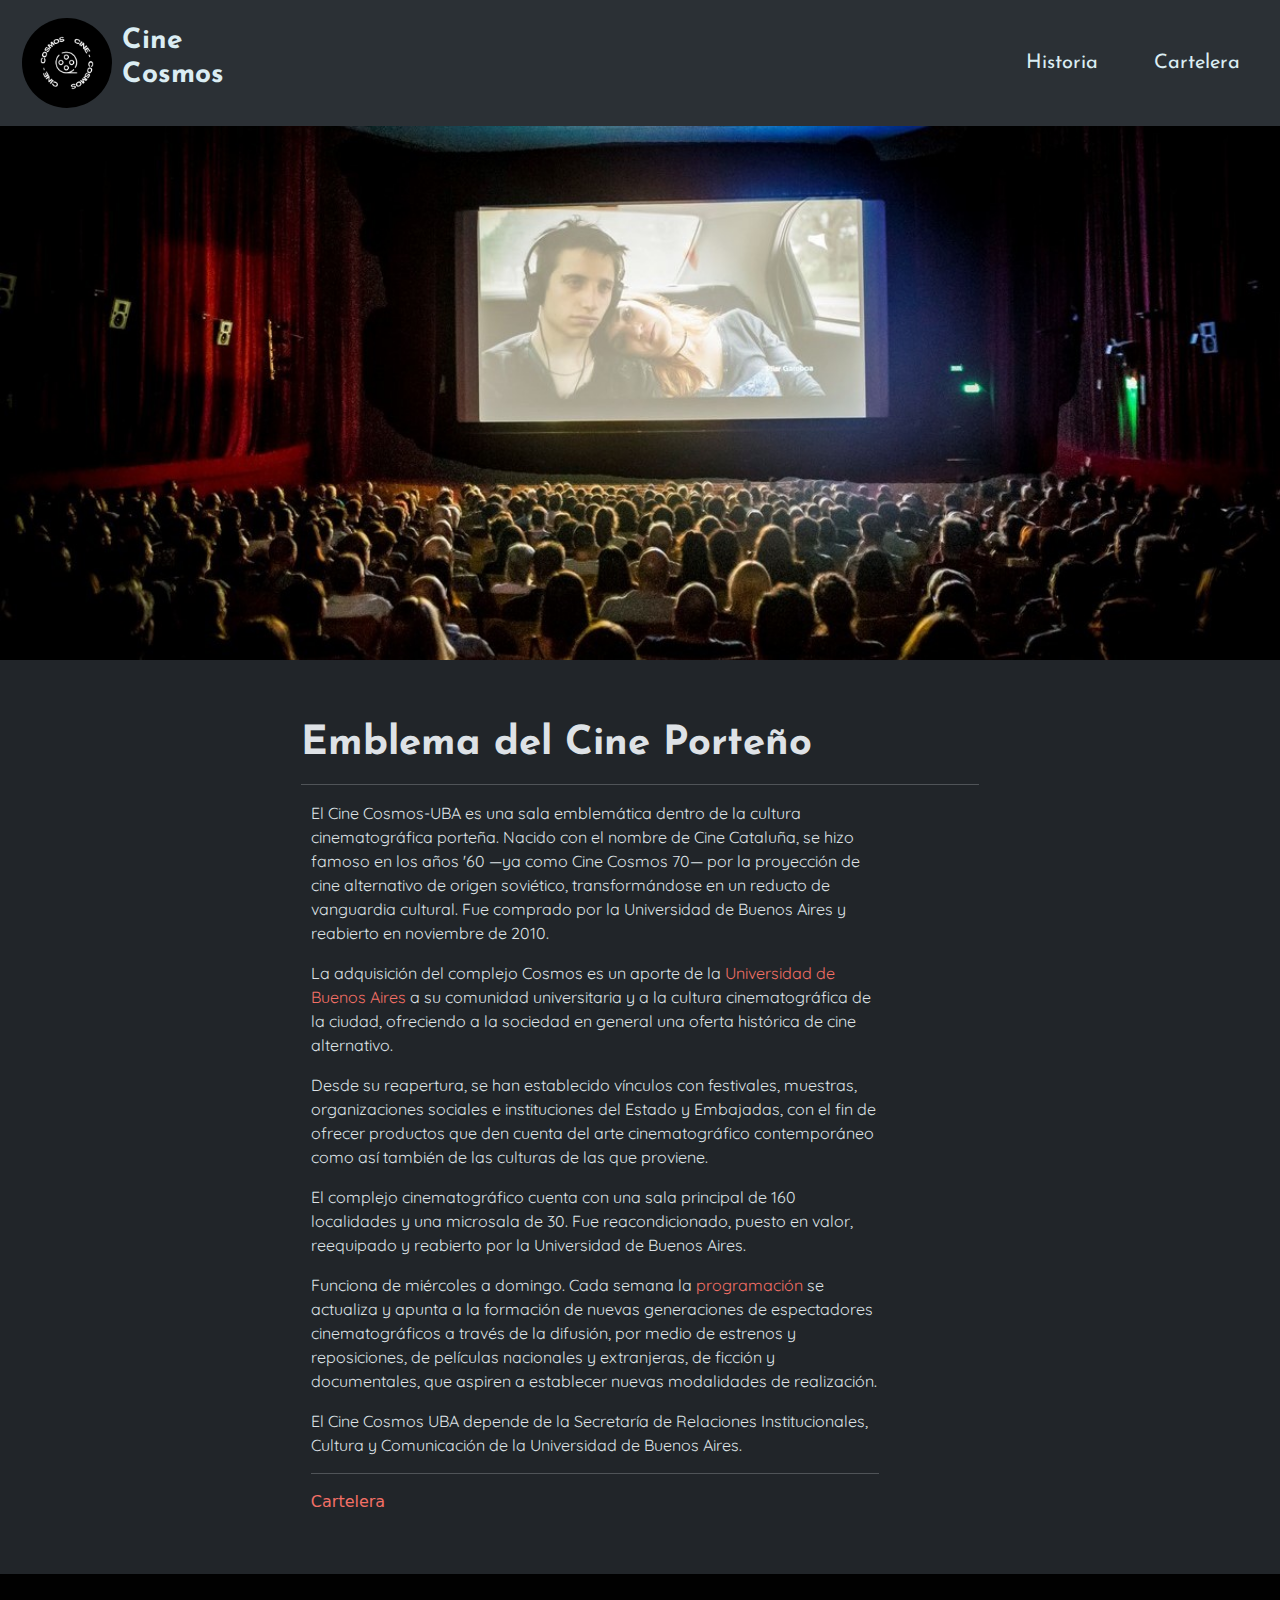
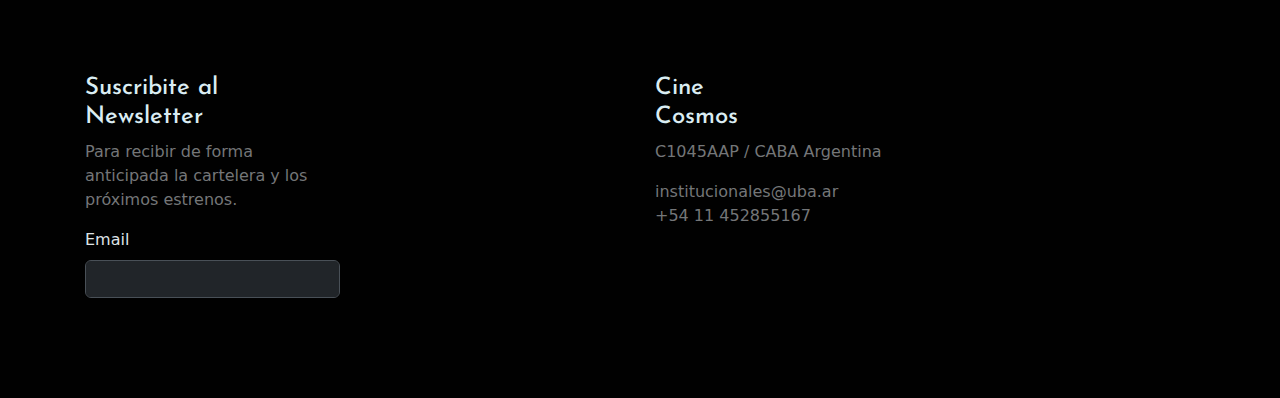
==== commit bf541cfa: "version final" ====
--- a/pages/historia.html
+++ b/pages/historia.html
@@ -30,9 +30,9 @@
     <header>
         <nav class="navbar navbar-expand-lg bg-body-tertiary">
             <div class="container-fluid">
-                <a href="/index.html"><img src="../IMG/icon.png" alt="" class="logo" width="90" height="90">
+                <a href="../index.html"><img src="../IMG/icon.png" alt="" class="logo" width="90" height="90">
                 </a>
-                <a href="">
+                <a href="../index.html">
                     <h3>Cine<br>Cosmos</h3>
                 </a>
 
@@ -47,7 +47,7 @@
                             <a class="nav-link fs-5" href="../pages/historia.html#peliculaH1">Historia</a>
                         </li>
                         <li class="nav-item">
-                            <a class="nav-link fs-5" href="../index.html#cartelera">Cartelera</a>
+                            <a class="nav-link fs-5" href="../index.html#CarteleraTit">Cartelera</a>
                         </li>
                     </ul>
                 </div>
@@ -109,7 +109,8 @@
                             <p>
                                 El Cine Cosmos UBA depende de la Secretaría de Relaciones Institucionales, Cultura y
                                 Comunicación de la Universidad de Buenos Aires.</p>
-                            <a href="../index.html#cartelera">Cartelera</a>
+                            <hr>
+                            <a href="../index.html#CarteleraTit">Cartelera</a>
                         </div>
                     </div>
                 </div>
--- a/css/styles.css
+++ b/css/styles.css
@@ -85,9 +85,10 @@
 .wrapper-seccion {
   display: block;
   margin: 0 auto;
-  margin-top: 100px;
-  padding-left: 60px;
-  padding-right: 60px;
+  padding-top: 100px;
+  padding-bottom: 100px;
+  padding-left: 70px;
+  padding-right: 70px;
 }
 
 .titulo-seccion {
@@ -154,6 +155,8 @@
 .primerfooter {
   padding: 50px;
   display: block;
+  padding-top: 100px;
+  padding-bottom: 100px;
 }
 .primerfooter .como-llegar {
   text-align: center;
@@ -184,7 +187,8 @@
 
 .segundoFooter {
   background-color: #010101;
-  padding-top: 20px;
+  padding-top: 100px;
+  padding-bottom: 80px;
 }
 .segundoFooter .container {
   width: 100%;
@@ -244,6 +248,8 @@
 
 .seccion-historia {
   padding: 50px;
+  padding-top: 60px;
+  padding-bottom: 60px;
 }
 .seccion-historia .container-historia {
   width: 100%;
